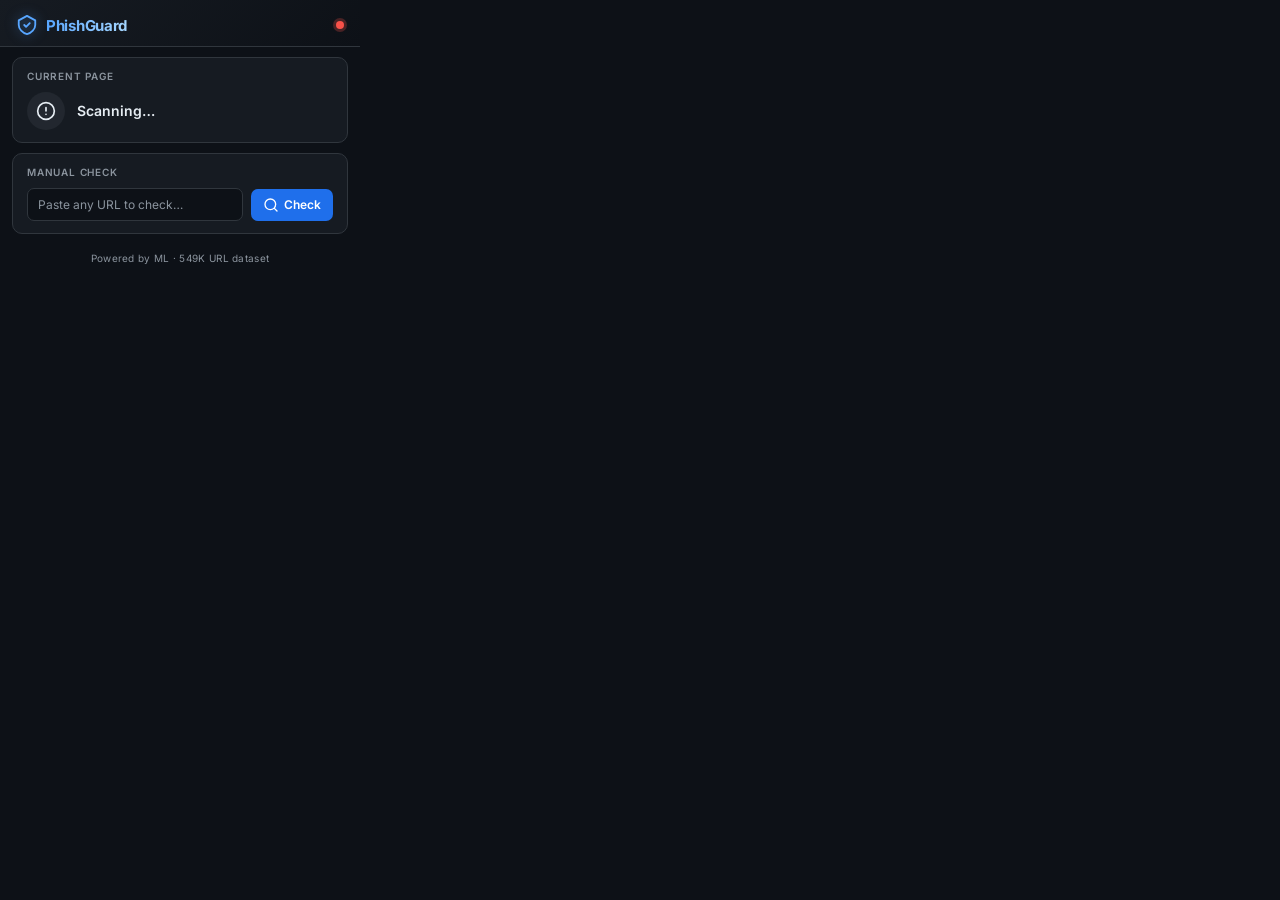
==== extension/popup.html @ 802504cd "feat: PhishGuard ML phishing detector extension - Trained MNB model (94.69% accuracy, AUC-ROC 0.9884" ====
<!DOCTYPE html>
<html lang="en">
<head>
  <meta charset="UTF-8" />
  <meta name="viewport" content="width=device-width, initial-scale=1.0" />
  <title>PhishGuard</title>
  <link rel="stylesheet" href="popup.css" />
</head>
<body>
  <!-- Header -->
  <header class="header">
    <div class="logo">
      <svg class="logo-icon" viewBox="0 0 24 24" fill="none" xmlns="http://www.w3.org/2000/svg">
        <path d="M12 2L3 7V12C3 16.55 7.08 20.74 12 22C16.92 20.74 21 16.55 21 12V7L12 2Z" stroke="currentColor" stroke-width="2" stroke-linejoin="round"/>
        <path d="M9 12L11 14L15 10" stroke="currentColor" stroke-width="2" stroke-linecap="round" stroke-linejoin="round"/>
      </svg>
      <span class="logo-text">PhishGuard</span>
    </div>
    <div class="status-dot" id="apiDot" title="API Status"></div>
  </header>

  <!-- Current Page Scan -->
  <section class="card" id="autoScanCard">
    <div class="card-label">CURRENT PAGE</div>
    <div class="result-display" id="autoResult">
      <div class="result-icon" id="autoIcon">
        <svg viewBox="0 0 24 24" fill="none"><circle cx="12" cy="12" r="10" stroke="currentColor" stroke-width="2"/><path d="M12 8v4M12 16h.01" stroke="currentColor" stroke-width="2" stroke-linecap="round"/></svg>
      </div>
      <div class="result-text">
        <div class="result-label" id="autoLabel">Scanning…</div>
        <div class="result-url" id="autoUrl"></div>
      </div>
    </div>
    <div class="confidence-bar-wrap" id="autoBarWrap" style="display:none">
      <div class="confidence-bar-track">
        <div class="confidence-bar-fill" id="autoBarFill"></div>
      </div>
      <span class="confidence-value" id="autoConfValue"></span>
    </div>
  </section>

  <!-- Manual Check -->
  <section class="card">
    <div class="card-label">MANUAL CHECK</div>
    <div class="input-row">
      <input
        type="text"
        id="urlInput"
        class="url-input"
        placeholder="Paste any URL to check…"
        autocomplete="off"
        spellcheck="false"
      />
      <button class="check-btn" id="checkBtn">
        <svg viewBox="0 0 24 24" fill="none" width="16" height="16"><path d="M21 21L16.65 16.65M11 19C6.58 19 3 15.42 3 11C3 6.58 6.58 3 11 3C15.42 3 19 6.58 19 11C19 15.42 15.42 19 11 19Z" stroke="currentColor" stroke-width="2" stroke-linecap="round"/></svg>
        Check
      </button>
    </div>

    <!-- Manual Result -->
    <div class="manual-result-wrap" id="manualResultWrap" style="display:none">
      <div class="result-display" id="manualResult">
        <div class="result-icon" id="manualIcon"></div>
        <div class="result-text">
          <div class="result-label" id="manualLabel"></div>
          <div class="result-url" id="manualUrl"></div>
        </div>
      </div>
      <div class="confidence-bar-wrap">
        <div class="confidence-bar-track">
          <div class="confidence-bar-fill" id="manualBarFill"></div>
        </div>
        <span class="confidence-value" id="manualConfValue"></span>
      </div>
    </div>
    <div class="loading" id="manualLoading" style="display:none">
      <div class="spinner"></div>
      <span>Analysing…</span>
    </div>
  </section>

  <!-- Footer -->
  <footer class="footer">
    <span>Powered by ML · 549K URL dataset</span>
  </footer>

  <script src="popup.js"></script>
</body>
</html>
---- extension/popup.css ----
/* ─────────────────────────────────────────────────────────────
   PhishGuard Extension Popup  –  popup.css
   360px wide, dark theme, glassmorphism accents
   ───────────────────────────────────────────────────────────── */

@import url('https://fonts.googleapis.com/css2?family=Inter:wght@400;500;600;700&display=swap');

*,
*::before,
*::after {
    box-sizing: border-box;
    margin: 0;
    padding: 0;
}

:root {
    --bg: #0d1117;
    --surface: #161b22;
    --border: #30363d;
    --text: #e6edf3;
    --text-muted: #8b949e;
    --safe: #3fb950;
    --danger: #f85149;
    --warn: #d29922;
    --blue: #58a6ff;
    --accent: #1f6feb;
    --radius: 10px;
}

body {
    width: 360px;
    font-family: 'Inter', system-ui, sans-serif;
    background: var(--bg);
    color: var(--text);
    font-size: 13px;
    overflow: hidden;
}

/* ── Header ────────────────────────────────────────────────── */
.header {
    display: flex;
    align-items: center;
    justify-content: space-between;
    padding: 14px 16px 10px;
    border-bottom: 1px solid var(--border);
    background: linear-gradient(135deg, #161b22 0%, #0d1117 100%);
}

.logo {
    display: flex;
    align-items: center;
    gap: 8px;
}

.logo-icon {
    width: 22px;
    height: 22px;
    color: var(--blue);
    filter: drop-shadow(0 0 6px rgba(88, 166, 255, 0.5));
}

.logo-text {
    font-size: 15px;
    font-weight: 700;
    background: linear-gradient(90deg, var(--blue), #a5d6ff);
    -webkit-background-clip: text;
    background-clip: text;
    -webkit-text-fill-color: transparent;
    letter-spacing: -0.3px;
}

.status-dot {
    width: 8px;
    height: 8px;
    border-radius: 50%;
    background: var(--text-muted);
    transition: background 0.4s;
    box-shadow: 0 0 0 2px rgba(139, 148, 158, 0.2);
}

.status-dot.online {
    background: var(--safe);
    box-shadow: 0 0 0 3px rgba(63, 185, 80, 0.25);
}

.status-dot.offline {
    background: var(--danger);
    box-shadow: 0 0 0 3px rgba(248, 81, 73, 0.25);
}

/* ── Cards ─────────────────────────────────────────────────── */
.card {
    margin: 10px 12px;
    padding: 12px 14px;
    background: var(--surface);
    border: 1px solid var(--border);
    border-radius: var(--radius);
}

.card-label {
    font-size: 10px;
    font-weight: 600;
    color: var(--text-muted);
    letter-spacing: 0.8px;
    margin-bottom: 10px;
}

/* ── Result Display ─────────────────────────────────────────── */
.result-display {
    display: flex;
    align-items: center;
    gap: 12px;
}

.result-icon {
    flex-shrink: 0;
    width: 38px;
    height: 38px;
    border-radius: 50%;
    background: rgba(139, 148, 158, 0.1);
    display: flex;
    align-items: center;
    justify-content: center;
    transition: all 0.3s ease;
}

.result-icon svg {
    width: 20px;
    height: 20px;
}

.result-icon.safe {
    background: rgba(63, 185, 80, 0.15);
    color: var(--safe);
    box-shadow: 0 0 12px rgba(63, 185, 80, 0.2);
}

.result-icon.danger {
    background: rgba(248, 81, 73, 0.15);
    color: var(--danger);
    box-shadow: 0 0 12px rgba(248, 81, 73, 0.2);
}

.result-icon.loading {
    background: rgba(88, 166, 255, 0.1);
    color: var(--blue);
}

.result-icon.offline {
    background: rgba(139, 148, 158, 0.1);
    color: var(--text-muted);
}

.result-text {
    flex: 1;
    min-width: 0;
}

.result-label {
    font-size: 14px;
    font-weight: 600;
    color: var(--text);
    margin-bottom: 2px;
}

.result-label.safe {
    color: var(--safe);
}

.result-label.danger {
    color: var(--danger);
}

.result-url {
    font-size: 11px;
    color: var(--text-muted);
    white-space: nowrap;
    overflow: hidden;
    text-overflow: ellipsis;
    max-width: 250px;
}

/* ── Confidence Bar ─────────────────────────────────────────── */
.confidence-bar-wrap {
    display: flex;
    align-items: center;
    gap: 8px;
    margin-top: 10px;
}

.confidence-bar-track {
    flex: 1;
    height: 5px;
    background: var(--border);
    border-radius: 99px;
    overflow: hidden;
}

.confidence-bar-fill {
    height: 100%;
    width: 0%;
    border-radius: 99px;
    background: var(--blue);
    transition: width 0.6s cubic-bezier(0.4, 0, 0.2, 1), background 0.3s;
}

.confidence-bar-fill.safe {
    background: var(--safe);
}

.confidence-bar-fill.danger {
    background: var(--danger);
}

.confidence-value {
    font-size: 11px;
    font-weight: 600;
    color: var(--text-muted);
    min-width: 34px;
    text-align: right;
}

/* ── Input Row ──────────────────────────────────────────────── */
.input-row {
    display: flex;
    gap: 8px;
    align-items: center;
}

.url-input {
    flex: 1;
    padding: 8px 10px;
    background: var(--bg);
    border: 1px solid var(--border);
    border-radius: 7px;
    color: var(--text);
    font-size: 12px;
    font-family: inherit;
    outline: none;
    transition: border-color 0.2s;
}

.url-input::placeholder {
    color: var(--text-muted);
}

.url-input:focus {
    border-color: var(--accent);
}

.check-btn {
    display: flex;
    align-items: center;
    gap: 5px;
    padding: 8px 12px;
    background: var(--accent);
    color: #fff;
    border: none;
    border-radius: 7px;
    font-size: 12px;
    font-weight: 600;
    font-family: inherit;
    cursor: pointer;
    transition: background 0.2s, transform 0.1s;
    white-space: nowrap;
}

.check-btn:hover {
    background: #388bfd;
}

.check-btn:active {
    transform: scale(0.97);
}

.check-btn:disabled {
    background: var(--border);
    color: var(--text-muted);
    cursor: not-allowed;
}

/* ── Manual Result ──────────────────────────────────────────── */
.manual-result-wrap {
    margin-top: 12px;
}

/* ── Loading Spinner ────────────────────────────────────────── */
.loading {
    display: flex;
    align-items: center;
    gap: 8px;
    margin-top: 12px;
    color: var(--text-muted);
    font-size: 12px;
}

.spinner {
    width: 14px;
    height: 14px;
    border: 2px solid var(--border);
    border-top-color: var(--blue);
    border-radius: 50%;
    animation: spin 0.7s linear infinite;
    flex-shrink: 0;
}

@keyframes spin {
    to {
        transform: rotate(360deg);
    }
}

/* ── Footer ─────────────────────────────────────────────────── */
.footer {
    text-align: center;
    padding: 8px 16px 12px;
    color: var(--text-muted);
    font-size: 10px;
    letter-spacing: 0.3px;
}
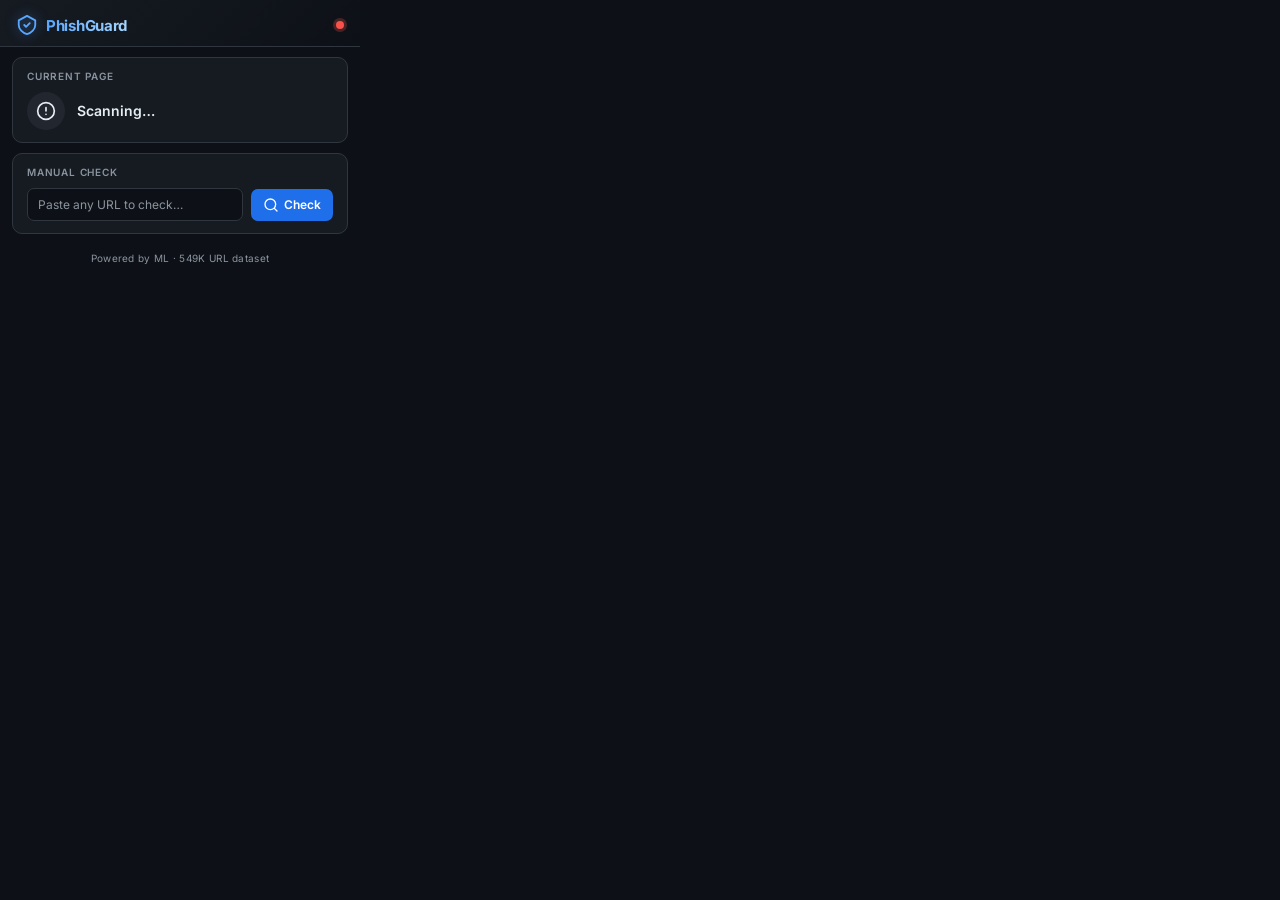
==== commit cc074f7d: "feat: add collapsible phishing explanation to extension and website" ====
--- a/extension/popup.html
+++ b/extension/popup.html
@@ -37,6 +37,10 @@
       </div>
       <span class="confidence-value" id="autoConfValue"></span>
     </div>
+    <div class="explain-wrap" id="autoExplainWrap" style="display:none">
+      <button class="explain-toggle" id="autoExplainToggle">Why was this flagged? ▾</button>
+      <ul class="explain-list" id="autoExplainList" style="display:none"></ul>
+    </div>
   </section>
 
   <!-- Manual Check -->
@@ -72,6 +76,10 @@
         </div>
         <span class="confidence-value" id="manualConfValue"></span>
       </div>
+      <div class="explain-wrap" id="manualExplainWrap" style="display:none">
+        <button class="explain-toggle" id="manualExplainToggle">Why was this flagged? ▾</button>
+        <ul class="explain-list" id="manualExplainList" style="display:none"></ul>
+      </div>
     </div>
     <div class="loading" id="manualLoading" style="display:none">
       <div class="spinner"></div>
--- a/extension/popup.css
+++ b/extension/popup.css
@@ -310,6 +310,62 @@
     }
 }
 
+/* ── Explain Toggle ─────────────────────────────────────────── */
+.explain-wrap {
+    margin-top: 8px;
+    border-top: 1px solid var(--border);
+    padding-top: 8px;
+}
+
+.explain-toggle {
+    background: none;
+    border: none;
+    color: var(--danger);
+    font-size: 11px;
+    font-family: inherit;
+    font-weight: 500;
+    cursor: pointer;
+    padding: 0;
+    display: flex;
+    align-items: center;
+    gap: 4px;
+    opacity: 0.85;
+    transition: opacity 0.2s;
+}
+
+.explain-toggle:hover { opacity: 1; }
+
+.explain-list {
+    margin-top: 8px;
+    padding: 0;
+    list-style: none;
+    display: flex;
+    flex-direction: column;
+    gap: 5px;
+    animation: fadeIn 0.2s ease;
+}
+
+.explain-list li {
+    font-size: 11px;
+    color: var(--text-muted);
+    padding-left: 12px;
+    position: relative;
+    line-height: 1.45;
+}
+
+.explain-list li::before {
+    content: '›';
+    position: absolute;
+    left: 0;
+    color: var(--danger);
+    font-weight: 700;
+}
+
+@keyframes fadeIn {
+    from { opacity: 0; transform: translateY(-4px); }
+    to   { opacity: 1; transform: translateY(0); }
+}
+
 /* ── Footer ─────────────────────────────────────────────────── */
 .footer {
     text-align: center;
